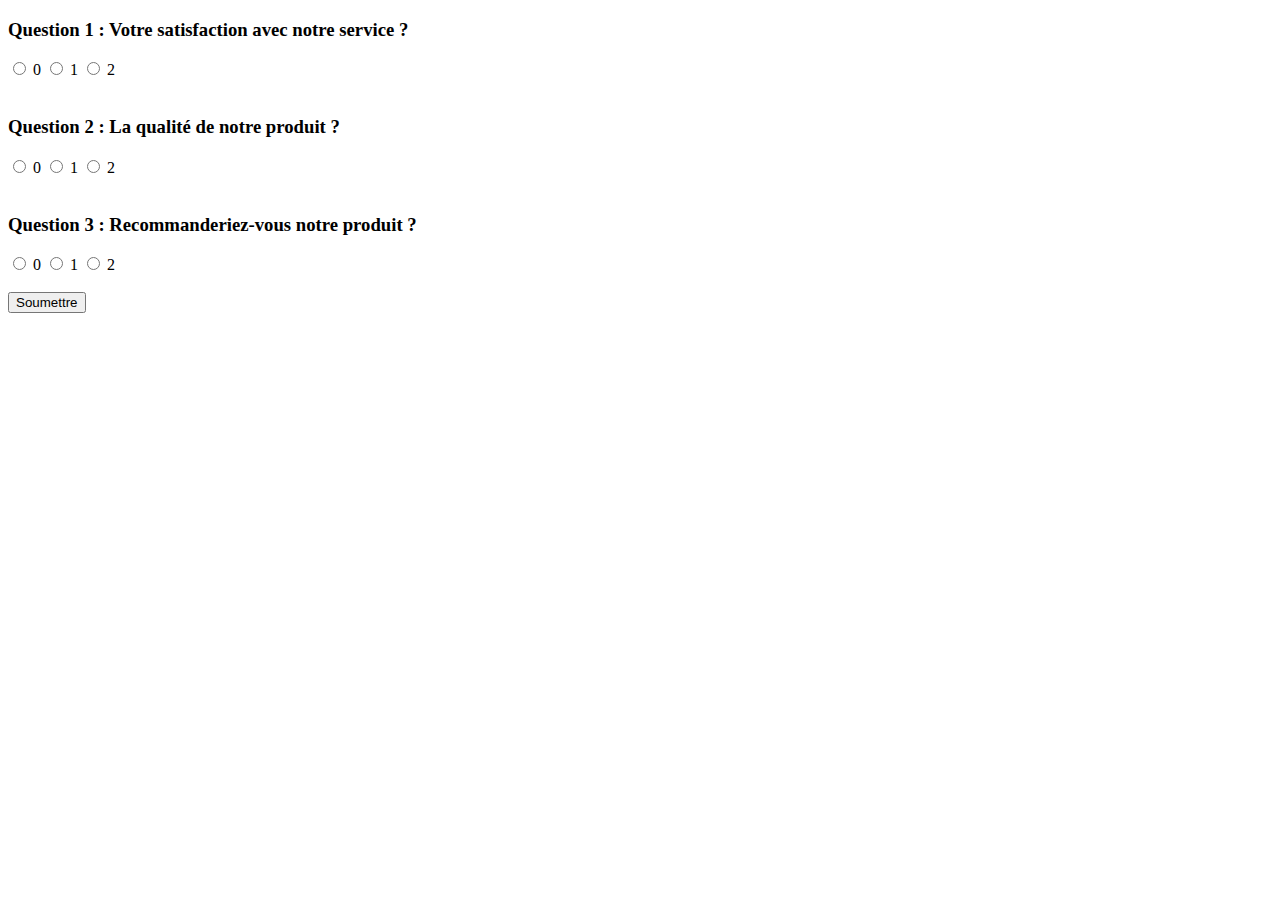
==== formulaire.html @ 1c6a9c5a "test" ====
<!DOCTYPE html>
<html lang="fr">
<head>
    <meta charset="UTF-8">
    <meta name="viewport" content="width=device-width, initial-scale=1.0">
    <title>Formulaire de Questions</title>
</head>
<body>
    <form id="formulaire">
        <h3>Question 1 : Votre satisfaction avec notre service ?</h3>
        <label>
            <input type="radio" name="q1" value="0"> 0
        </label>
        <label>
            <input type="radio" name="q1" value="1"> 1
        </label>
        <label>
            <input type="radio" name="q1" value="2"> 2
        </label>
        <br><br>

        <h3>Question 2 : La qualité de notre produit ?</h3>
        <label>
            <input type="radio" name="q2" value="0"> 0
        </label>
        <label>
            <input type="radio" name="q2" value="1"> 1
        </label>
        <label>
            <input type="radio" name="q2" value="2"> 2
        </label>
        <br><br>

        <h3>Question 3 : Recommanderiez-vous notre produit ?</h3>
        <label>
            <input type="radio" name="q3" value="0"> 0
        </label>
        <label>
            <input type="radio" name="q3" value="1"> 1
        </label>
        <label>
            <input type="radio" name="q3" value="2"> 2
        </label>
        <br><br>

        <button type="button" onclick="soumettreFormulaire()">Soumettre</button>
    </form>

    <script>
        function soumettreFormulaire() {
            // Récupérer les valeurs des questions
            var q1 = document.querySelector('input[name="q1"]:checked') ? document.querySelector('input[name="q1"]:checked').value : '';
            var q2 = document.querySelector('input[name="q2"]:checked') ? document.querySelector('input[name="q2"]:checked').value : '';
            var q3 = document.querySelector('input[name="q3"]:checked') ? document.querySelector('input[name="q3"]:checked').value : '';

            // Stocker les réponses dans le localStorage
            localStorage.setItem('q1', q1);
            localStorage.setItem('q2', q2);
            localStorage.setItem('q3', q3);

            // Rediriger vers la page de récapitulatif
            window.location.href = 'recapitulatif.html';
        }
    </script>
</body>
</html>
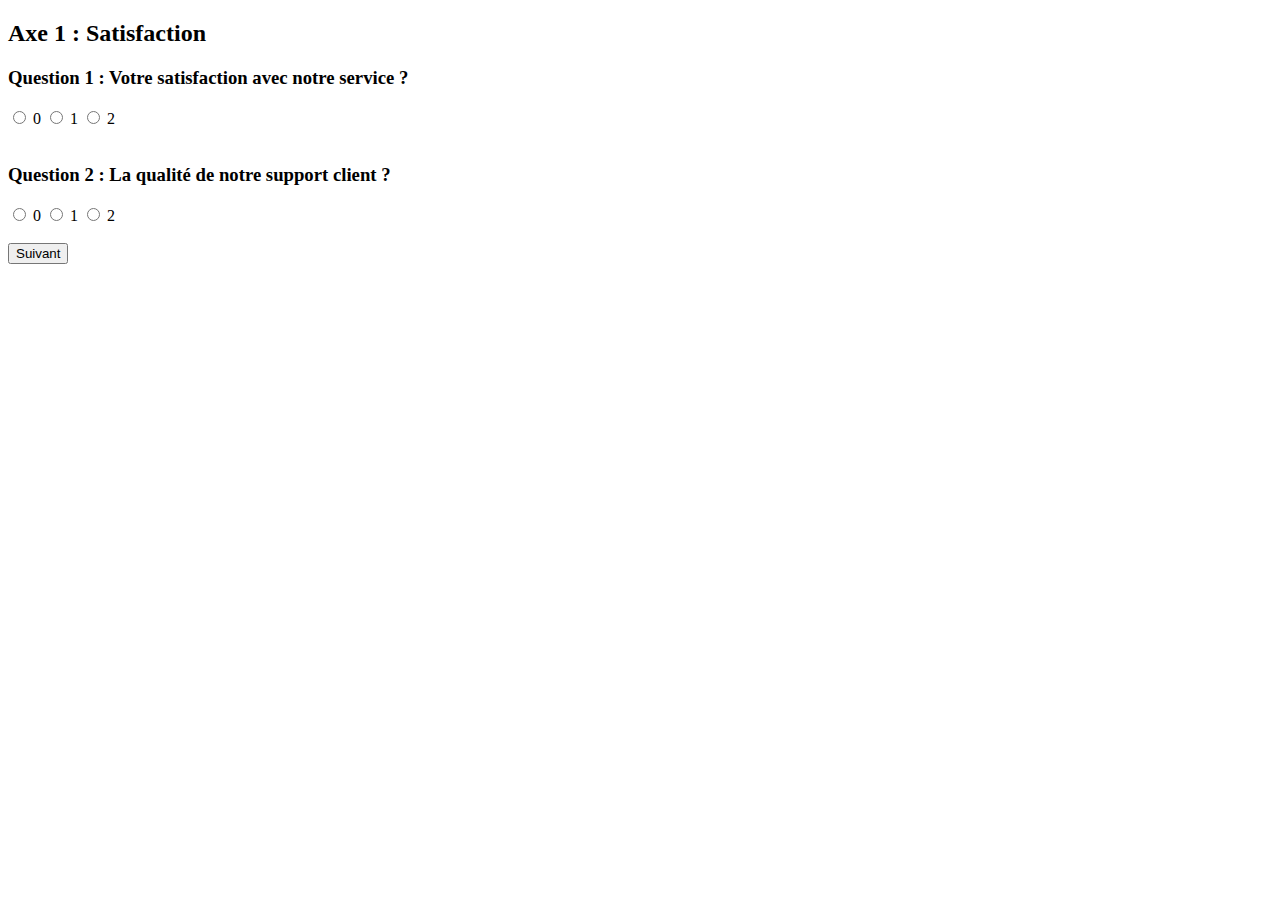
==== commit bb325627: "update" ====
--- a/formulaire.html
+++ b/formulaire.html
@@ -3,64 +3,51 @@
 <head>
     <meta charset="UTF-8">
     <meta name="viewport" content="width=device-width, initial-scale=1.0">
-    <title>Formulaire de Questions</title>
+    <title>Formulaire - Axe 1 : Satisfaction</title>
 </head>
 <body>
-    <form id="formulaire">
+    <form id="formulaire1">
+        <h2>Axe 1 : Satisfaction</h2>
         <h3>Question 1 : Votre satisfaction avec notre service ?</h3>
         <label>
-            <input type="radio" name="q1" value="0"> 0
+            <input type="radio" name="satisfaction_q1" value="0"> 0
         </label>
         <label>
-            <input type="radio" name="q1" value="1"> 1
+            <input type="radio" name="satisfaction_q1" value="1"> 1
         </label>
         <label>
-            <input type="radio" name="q1" value="2"> 2
+            <input type="radio" name="satisfaction_q1" value="2"> 2
         </label>
         <br><br>
 
-        <h3>Question 2 : La qualité de notre produit ?</h3>
+        <h3>Question 2 : La qualité de notre support client ?</h3>
         <label>
-            <input type="radio" name="q2" value="0"> 0
+            <input type="radio" name="satisfaction_q2" value="0"> 0
         </label>
         <label>
-            <input type="radio" name="q2" value="1"> 1
+            <input type="radio" name="satisfaction_q2" value="1"> 1
         </label>
         <label>
-            <input type="radio" name="q2" value="2"> 2
+            <input type="radio" name="satisfaction_q2" value="2"> 2
         </label>
         <br><br>
 
-        <h3>Question 3 : Recommanderiez-vous notre produit ?</h3>
-        <label>
-            <input type="radio" name="q3" value="0"> 0
-        </label>
-        <label>
-            <input type="radio" name="q3" value="1"> 1
-        </label>
-        <label>
-            <input type="radio" name="q3" value="2"> 2
-        </label>
-        <br><br>
-
-        <button type="button" onclick="soumettreFormulaire()">Soumettre</button>
+        <button type="button" onclick="soumettreFormulaire1()">Suivant</button>
     </form>
 
     <script>
-        function soumettreFormulaire() {
+        function soumettreFormulaire1() {
             // Récupérer les valeurs des questions
-            var q1 = document.querySelector('input[name="q1"]:checked') ? document.querySelector('input[name="q1"]:checked').value : '';
-            var q2 = document.querySelector('input[name="q2"]:checked') ? document.querySelector('input[name="q2"]:checked').value : '';
-            var q3 = document.querySelector('input[name="q3"]:checked') ? document.querySelector('input[name="q3"]:checked').value : '';
+            var satisfaction_q1 = document.querySelector('input[name="satisfaction_q1"]:checked') ? document.querySelector('input[name="satisfaction_q1"]:checked').value : '';
+            var satisfaction_q2 = document.querySelector('input[name="satisfaction_q2"]:checked') ? document.querySelector('input[name="satisfaction_q2"]:checked').value : '';
 
             // Stocker les réponses dans le localStorage
-            localStorage.setItem('q1', q1);
-            localStorage.setItem('q2', q2);
-            localStorage.setItem('q3', q3);
+            localStorage.setItem('satisfaction_q1', satisfaction_q1);
+            localStorage.setItem('satisfaction_q2', satisfaction_q2);
 
-            // Rediriger vers la page de récapitulatif
-            window.location.href = 'recapitulatif.html';
+            // Rediriger vers la page suivante
+            window.location.href = 'formulaire2.html';
         }
     </script>
 </body>
-</html>
+</html>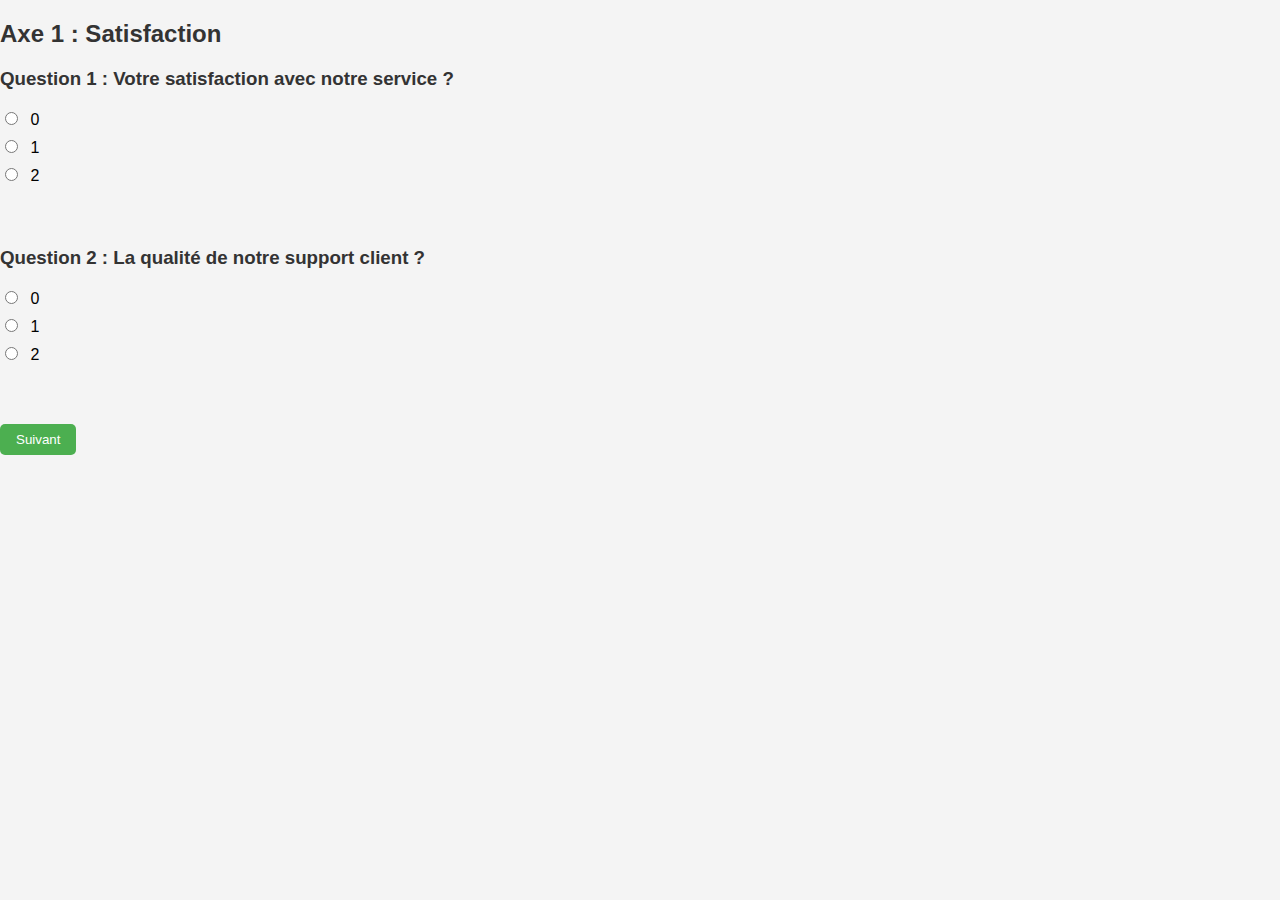
==== commit 89189701: "update" ====
--- a/formulaire.html
+++ b/formulaire.html
@@ -4,6 +4,7 @@
     <meta charset="UTF-8">
     <meta name="viewport" content="width=device-width, initial-scale=1.0">
     <title>Formulaire - Axe 1 : Satisfaction</title>
+    <link rel="stylesheet" href="style.css">
 </head>
 <body>
     <form id="formulaire1">
--- a/style.css
+++ b/style.css
@@ -0,0 +1,62 @@
+/* styles.css */
+
+body {
+    font-family: Arial, sans-serif;
+    margin: 0;
+    padding: 0;
+    background-color: #f4f4f4;
+}
+
+header {
+    background-color: #4CAF50;
+    color: white;
+    padding: 1rem;
+    text-align: center;
+}
+
+main {
+    padding: 1rem;
+    max-width: 800px;
+    margin: auto;
+    background-color: white;
+    box-shadow: 0 0 10px rgba(0, 0, 0, 0.1);
+    border-radius: 5px;
+}
+
+h1, h2, h3 {
+    color: #333;
+}
+
+button {
+    background-color: #4CAF50;
+    color: white;
+    border: none;
+    padding: 0.5rem 1rem;
+    margin-top: 1rem;
+    cursor: pointer;
+    border-radius: 5px;
+}
+
+button:hover {
+    background-color: #45a049;
+}
+
+form label {
+    display: block;
+    margin: 0.5rem 0;
+}
+
+form input[type="radio"] {
+    margin-right: 0.5rem;
+}
+
+#recapitulatif {
+    padding: 1rem;
+    border: 1px solid #ccc;
+    margin-top: 1rem;
+    border-radius: 5px;
+}
+
+#recapitulatif p {
+    margin: 0.5rem 0;
+}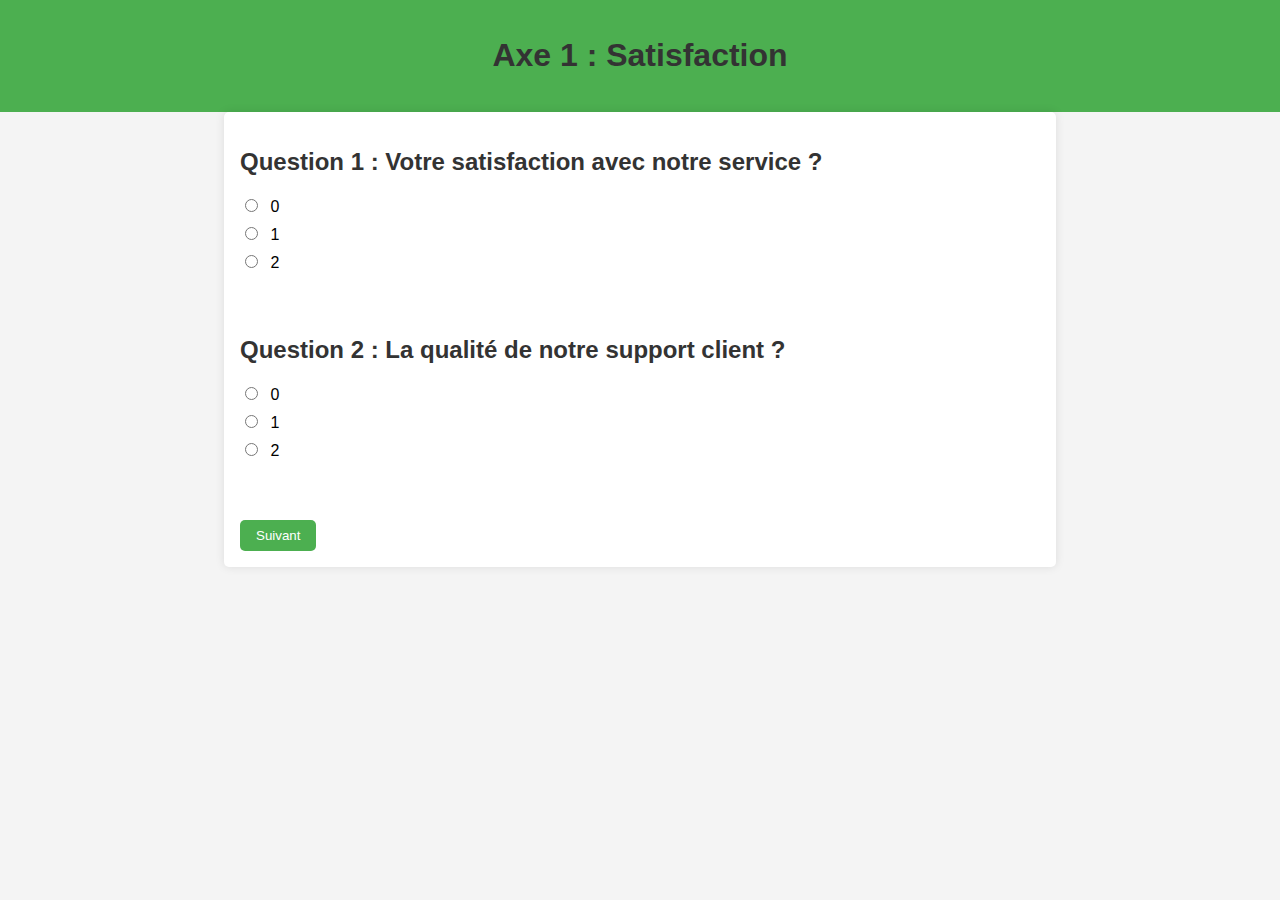
==== commit 625523b0: "updatecss" ====
--- a/formulaire.html
+++ b/formulaire.html
@@ -7,35 +7,38 @@
     <link rel="stylesheet" href="style.css">
 </head>
 <body>
-    <form id="formulaire1">
-        <h2>Axe 1 : Satisfaction</h2>
-        <h3>Question 1 : Votre satisfaction avec notre service ?</h3>
-        <label>
-            <input type="radio" name="satisfaction_q1" value="0"> 0
-        </label>
-        <label>
-            <input type="radio" name="satisfaction_q1" value="1"> 1
-        </label>
-        <label>
-            <input type="radio" name="satisfaction_q1" value="2"> 2
-        </label>
-        <br><br>
+    <header>
+        <h1>Axe 1 : Satisfaction</h1>
+    </header>
+    <main>
+        <form id="formulaire1">
+            <h2>Question 1 : Votre satisfaction avec notre service ?</h2>
+            <label>
+                <input type="radio" name="satisfaction_q1" value="0"> 0
+            </label>
+            <label>
+                <input type="radio" name="satisfaction_q1" value="1"> 1
+            </label>
+            <label>
+                <input type="radio" name="satisfaction_q1" value="2"> 2
+            </label>
+            <br><br>
 
-        <h3>Question 2 : La qualité de notre support client ?</h3>
-        <label>
-            <input type="radio" name="satisfaction_q2" value="0"> 0
-        </label>
-        <label>
-            <input type="radio" name="satisfaction_q2" value="1"> 1
-        </label>
-        <label>
-            <input type="radio" name="satisfaction_q2" value="2"> 2
-        </label>
-        <br><br>
+            <h2>Question 2 : La qualité de notre support client ?</h2>
+            <label>
+                <input type="radio" name="satisfaction_q2" value="0"> 0
+            </label>
+            <label>
+                <input type="radio" name="satisfaction_q2" value="1"> 1
+            </label>
+            <label>
+                <input type="radio" name="satisfaction_q2" value="2"> 2
+            </label>
+            <br><br>
 
-        <button type="button" onclick="soumettreFormulaire1()">Suivant</button>
-    </form>
-
+            <button type="button" onclick="soumettreFormulaire1()">Suivant</button>
+        </form>
+    </main>
     <script>
         function soumettreFormulaire1() {
             // Récupérer les valeurs des questions
@@ -51,4 +54,4 @@
         }
     </script>
 </body>
-</html>+</html>
--- a/style.css
+++ b/style.css
@@ -59,4 +59,4 @@
 
 #recapitulatif p {
     margin: 0.5rem 0;
-}+}
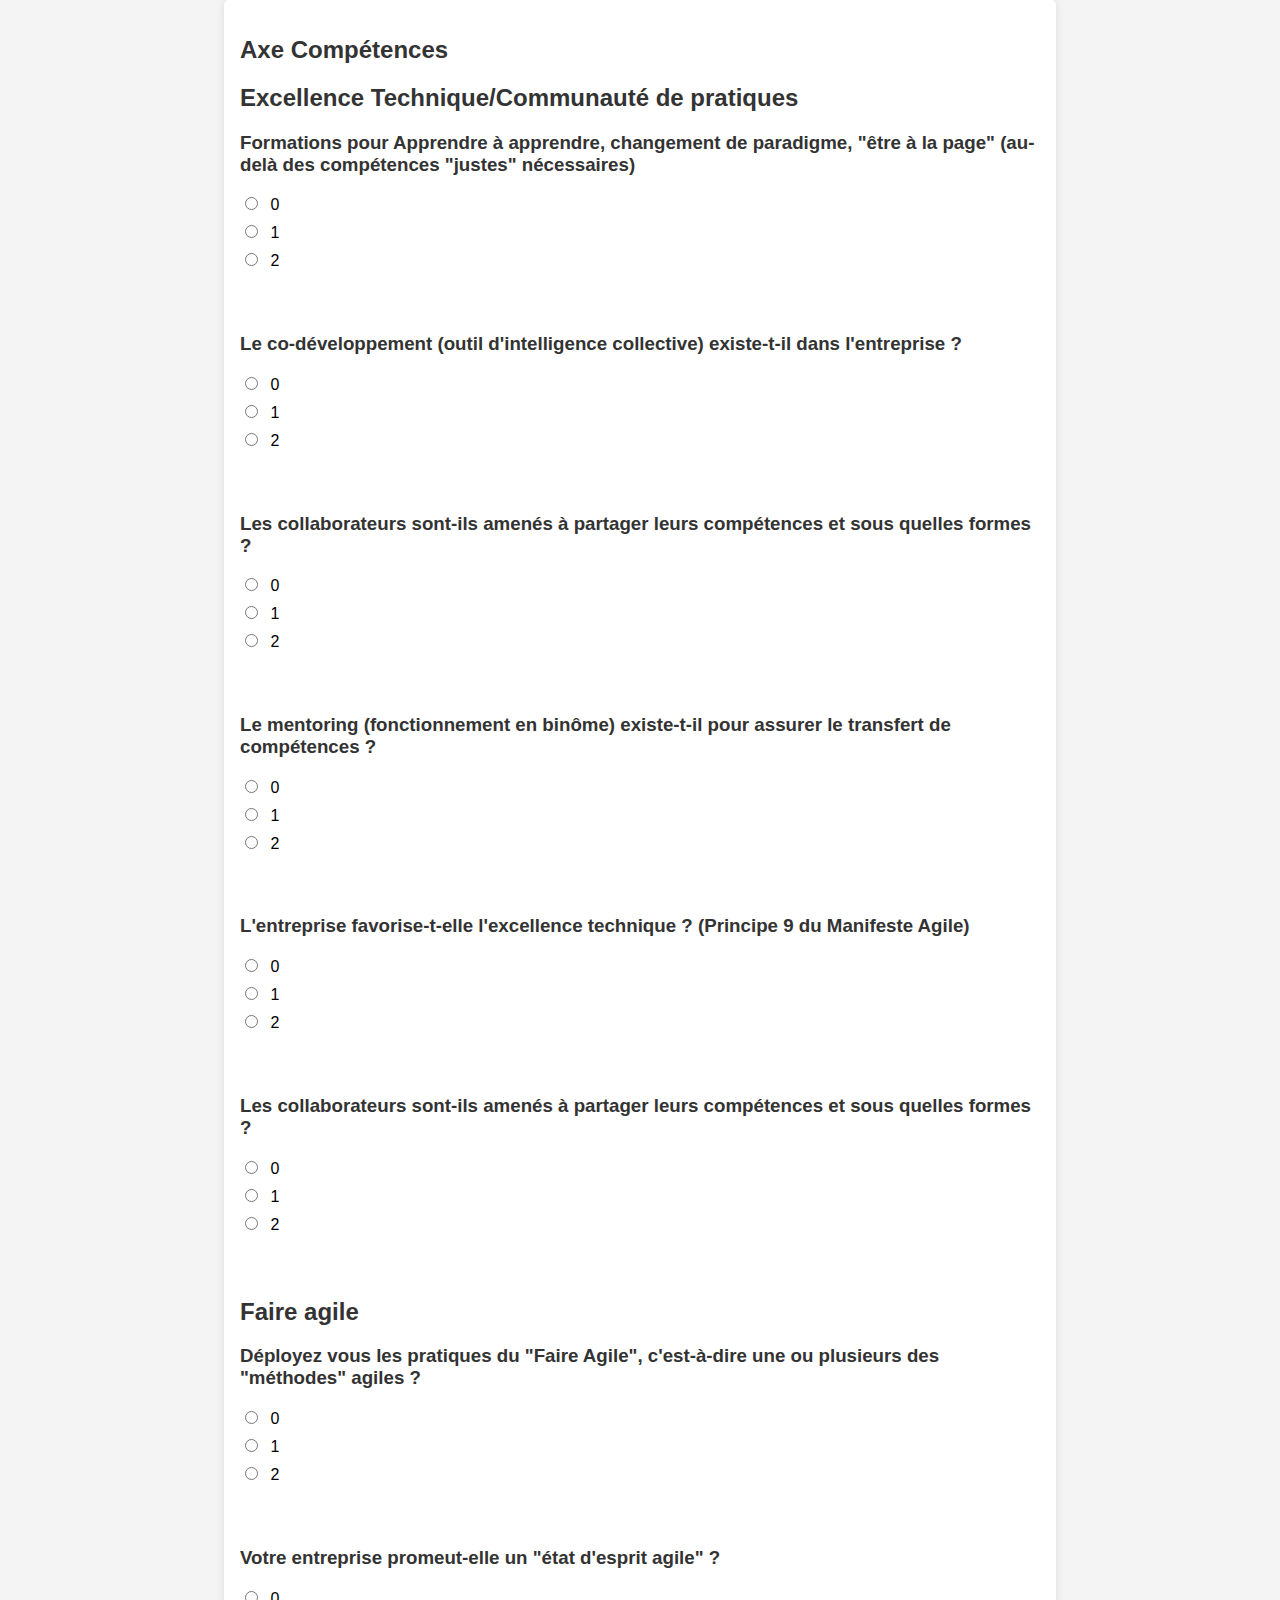
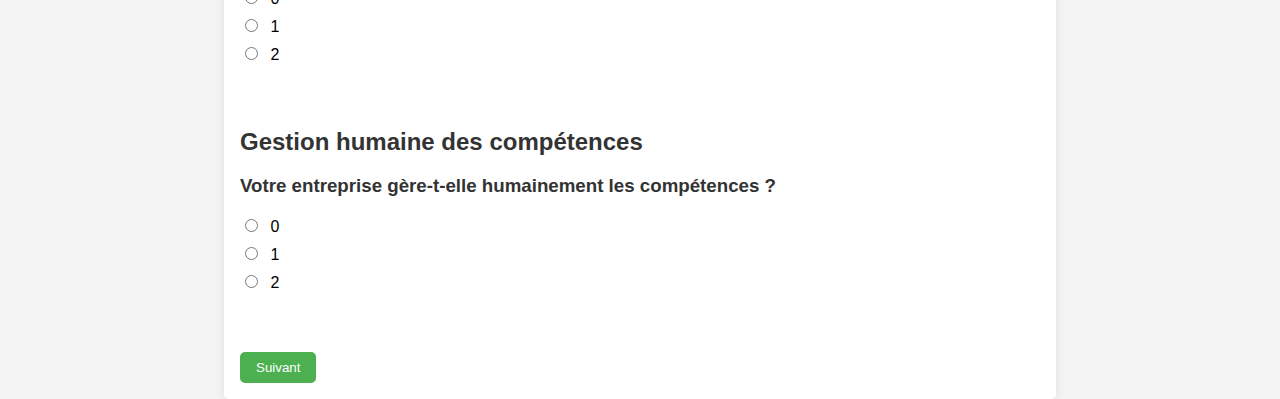
==== commit 7a1beb1d: "update" ====
--- a/formulaire.html
+++ b/formulaire.html
@@ -7,47 +7,146 @@
     <link rel="stylesheet" href="style.css">
 </head>
 <body>
-    <header>
-        <h1>Axe 1 : Satisfaction</h1>
-    </header>
-    <main>
-        <form id="formulaire1">
-            <h2>Question 1 : Votre satisfaction avec notre service ?</h2>
-            <label>
-                <input type="radio" name="satisfaction_q1" value="0"> 0
-            </label>
-            <label>
-                <input type="radio" name="satisfaction_q1" value="1"> 1
-            </label>
-            <label>
-                <input type="radio" name="satisfaction_q1" value="2"> 2
-            </label>
-            <br><br>
+<main>
+    <form id="formulaire1">
+        <h2>Axe Compétences</h2>
+        <h2>Excellence Technique/Communauté de pratiques</h2>
+        <h3>Formations pour Apprendre à apprendre, changement de paradigme, "être à la page" (au-delà des compétences "justes" nécessaires)</h3>
+        <label>
+            <input type="radio" name="cq1" value="0"> 0
+        </label>
+        <label>
+            <input type="radio" name="cq1" value="1"> 1
+        </label>
+        <label>
+            <input type="radio" name="cq1" value="2"> 2
+        </label>
+        <br><br>
 
-            <h2>Question 2 : La qualité de notre support client ?</h2>
-            <label>
-                <input type="radio" name="satisfaction_q2" value="0"> 0
-            </label>
-            <label>
-                <input type="radio" name="satisfaction_q2" value="1"> 1
-            </label>
-            <label>
-                <input type="radio" name="satisfaction_q2" value="2"> 2
-            </label>
-            <br><br>
+        <h3>Le co-développement (outil d'intelligence collective) existe-t-il dans l'entreprise ?</h3>
+        <label>
+            <input type="radio" name="cq2" value="0"> 0
+        </label>
+        <label>
+            <input type="radio" name="cq2" value="1"> 1
+        </label>
+        <label>
+            <input type="radio" name="cq2" value="2"> 2
+        </label>
+        <br><br>
 
-            <button type="button" onclick="soumettreFormulaire1()">Suivant</button>
-        </form>
+        <h3>Les collaborateurs sont-ils amenés à partager leurs compétences et sous quelles formes ?</h3>
+        <label>
+            <input type="radio" name="cq3" value="0"> 0
+        </label>
+        <label>
+            <input type="radio" name="cq3" value="1"> 1
+        </label>
+        <label>
+            <input type="radio" name="cq3" value="2"> 2
+        </label>
+        <br><br>
+
+        <h3>Le mentoring (fonctionnement en binôme) existe-t-il pour assurer le transfert de compétences ?</h3>
+        <label>
+            <input type="radio" name="cq4" value="0"> 0
+        </label>
+        <label>
+            <input type="radio" name="cq4" value="1"> 1
+        </label>
+        <label>
+            <input type="radio" name="cq4" value="2"> 2
+        </label>
+        <br><br>
+
+        <h3>L'entreprise favorise-t-elle l'excellence technique ? (Principe 9 du Manifeste Agile)</h3>
+        <label>
+            <input type="radio" name="cq5" value="0"> 0
+        </label>
+        <label>
+            <input type="radio" name="cq5" value="1"> 1
+        </label>
+        <label>
+            <input type="radio" name="cq5" value="2"> 2
+        </label>
+        <br><br>
+
+        <h3>Les collaborateurs sont-ils amenés à partager leurs compétences et sous quelles formes ?</h3>
+        <label>
+            <input type="radio" name="cq6" value="0"> 0
+        </label>
+        <label>
+            <input type="radio" name="cq6" value="1"> 1
+        </label>
+        <label>
+            <input type="radio" name="cq6" value="2"> 2
+        </label>
+        <br><br>
+
+        <h2>Faire agile</h2>
+        <h3>Déployez vous les pratiques du "Faire Agile", c'est-à-dire une ou plusieurs des "méthodes" agiles ?</h3>
+        <label>
+            <input type="radio" name="cq7" value="0"> 0
+        </label>
+        <label>
+            <input type="radio" name="cq7" value="1"> 1
+        </label>
+        <label>
+            <input type="radio" name="cq7" value="2"> 2
+        </label>
+        <br><br>
+
+        <h3>Votre entreprise promeut-elle un "état d'esprit agile" ?</h3>
+        <label>
+            <input type="radio" name="cq8" value="0"> 0
+        </label>
+        <label>
+            <input type="radio" name="cq8" value="1"> 1
+        </label>
+        <label>
+            <input type="radio" name="cq8" value="2"> 2
+        </label>
+        <br><br>
+
+        <h2>Gestion humaine des compétences</h2>
+        <h3>Votre entreprise gère-t-elle humainement les compétences ?</h3>
+        <label>
+            <input type="radio" name="cq9" value="0"> 0
+        </label>
+        <label>
+            <input type="radio" name="cq9" value="1"> 1
+        </label>
+        <label>
+            <input type="radio" name="cq9" value="2"> 2
+        </label>
+        <br><br>
+
+        <button type="button" onclick="soumettreFormulaire1()">Suivant</button>
+    </form>
     </main>
     <script>
         function soumettreFormulaire1() {
             // Récupérer les valeurs des questions
-            var satisfaction_q1 = document.querySelector('input[name="satisfaction_q1"]:checked') ? document.querySelector('input[name="satisfaction_q1"]:checked').value : '';
-            var satisfaction_q2 = document.querySelector('input[name="satisfaction_q2"]:checked') ? document.querySelector('input[name="satisfaction_q2"]:checked').value : '';
-
+            var cq1 = document.querySelector('input[name="cq1"]:checked') ? document.querySelector('input[name="cq1"]:checked').value : '';
+            var cq2 = document.querySelector('input[name="cq2"]:checked') ? document.querySelector('input[name="cq2"]:checked').value : '';
+            var cq3 = document.querySelector('input[name="cq3"]:checked') ? document.querySelector('input[name="cq3"]:checked').value : '';
+            var cq4 = document.querySelector('input[name="cq4"]:checked') ? document.querySelector('input[name="cq4"]:checked').value : '';
+            var cq5 = document.querySelector('input[name="cq5"]:checked') ? document.querySelector('input[name="cq5"]:checked').value : '';
+            var cq6 = document.querySelector('input[name="cq6"]:checked') ? document.querySelector('input[name="cq6"]:checked').value : '';
+            var cq7 = document.querySelector('input[name="cq7"]:checked') ? document.querySelector('input[name="cq7"]:checked').value : '';
+            var cq8 = document.querySelector('input[name="cq8"]:checked') ? document.querySelector('input[name="cq8"]:checked').value : '';
+            var cq9 = document.querySelector('input[name="cq9"]:checked') ? document.querySelector('input[name="cq9"]:checked').value : '';
+            
             // Stocker les réponses dans le localStorage
-            localStorage.setItem('satisfaction_q1', satisfaction_q1);
-            localStorage.setItem('satisfaction_q2', satisfaction_q2);
+            localStorage.setItem('cq1', cq1);
+            localStorage.setItem('cq2', cq2);
+            localStorage.setItem('cq3', cq3);
+            localStorage.setItem('cq4', cq4);
+            localStorage.setItem('cq5', cq5);
+            localStorage.setItem('cq6', cq6);
+            localStorage.setItem('cq7', cq7);
+            localStorage.setItem('cq8', cq8);
+            localStorage.setItem('cq9', cq9);
 
             // Rediriger vers la page suivante
             window.location.href = 'formulaire2.html';
